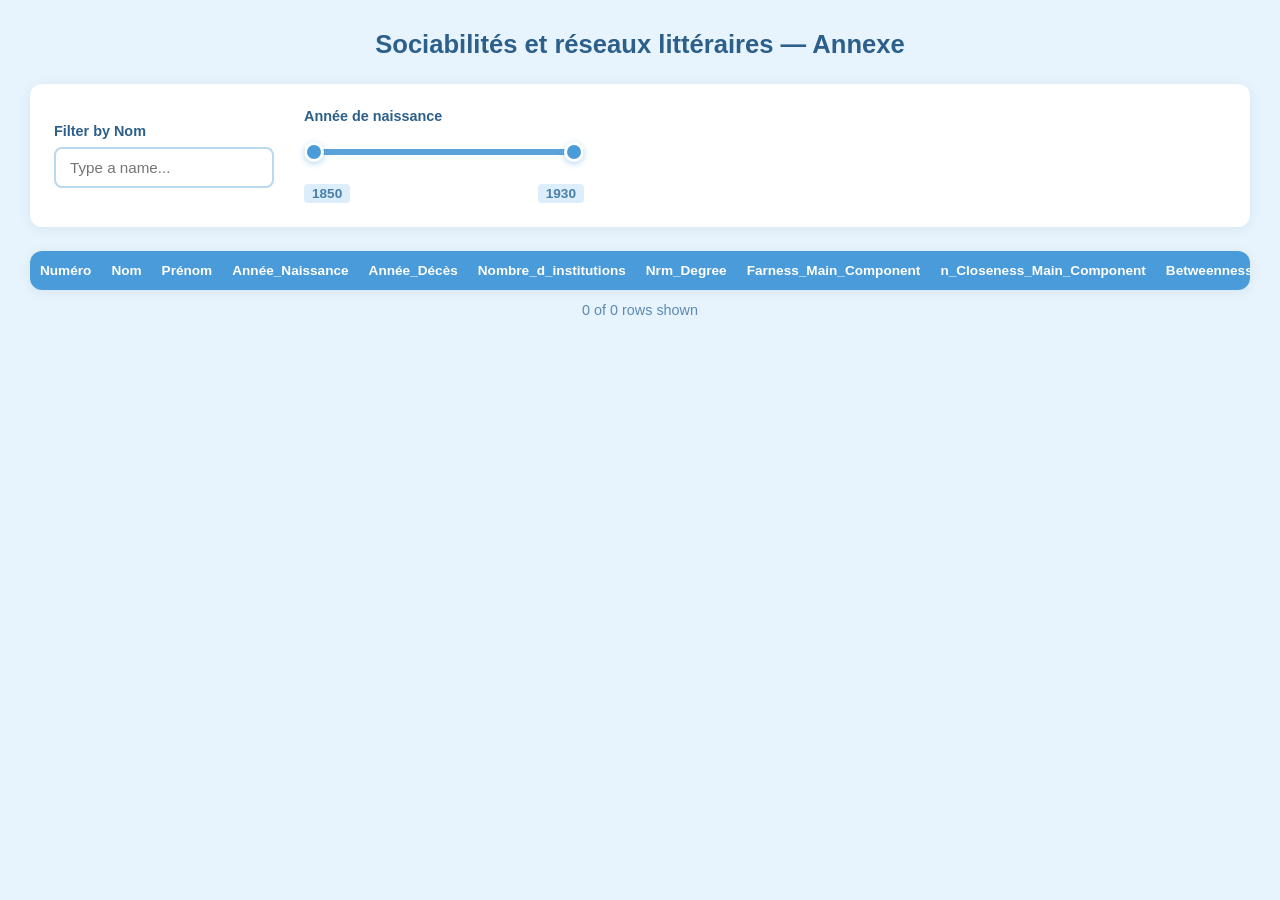
==== docs/literary_networks/belgium_literary_people.html @ 0f21ead6 "belgian authors github pages test" ====
<!DOCTYPE html>
<html lang="fr">
<head>
<meta charset="UTF-8">
<meta name="viewport" content="width=device-width, initial-scale=1">
<title>Literary Network Database</title>
<style>
* { box-sizing: border-box; margin: 0; padding: 0; }
body { font-family: 'Liberation Sans', Arial, sans-serif; background: #e8f4fd; padding: 30px; color: #1a3a5c; }
h1 { text-align: center; margin-bottom: 25px; color: #2c5f8a; font-size: 1.6em; }
.filters { background: #fff; border-radius: 12px; padding: 24px; margin-bottom: 24px; box-shadow: 0 2px 12px rgba(44,95,138,0.1); display: flex; flex-wrap: wrap; gap: 30px; align-items: center; }
.filter-group { display: flex; flex-direction: column; gap: 8px; }
.filter-group label { font-weight: bold; font-size: 0.9em; color: #2c5f8a; }
.filter-group input[type="text"] { padding: 10px 14px; border: 2px solid #b8d9f0; border-radius: 8px; font-size: 0.95em; outline: none; transition: border-color 0.2s; width: 220px; }
.filter-group input[type="text"]:focus { border-color: #5ba3d9; }
.slider-container { position: relative; width: 280px; height: 40px; }
.slider-track { position: absolute; top: 50%; transform: translateY(-50%); width: 100%; height: 6px; background: #d0e8f7; border-radius: 3px; }
.slider-range { position: absolute; top: 50%; transform: translateY(-50%); height: 6px; background: #5ba3d9; border-radius: 3px; }
.slider-container input[type="range"] { position: absolute; top: 50%; transform: translateY(-50%); width: 100%; height: 6px; -webkit-appearance: none; appearance: none; background: transparent; pointer-events: none; outline: none; margin: 0; }
.slider-container input[type="range"]::-webkit-slider-thumb { -webkit-appearance: none; appearance: none; width: 20px; height: 20px; border-radius: 50%; background: #4a9bd9; border: 3px solid #fff; box-shadow: 0 2px 6px rgba(74,155,217,0.4); cursor: pointer; pointer-events: all; position: relative; z-index: 2; }
.slider-container input[type="range"]::-moz-range-thumb { width: 20px; height: 20px; border-radius: 50%; background: #4a9bd9; border: 3px solid #fff; box-shadow: 0 2px 6px rgba(74,155,217,0.4); cursor: pointer; pointer-events: all; position: relative; z-index: 2; }
.slider-values { display: flex; justify-content: space-between; font-size: 0.85em; color: #4a7fa8; margin-top: 4px; }
.slider-values span { background: #dceefb; padding: 2px 8px; border-radius: 4px; font-weight: bold; }
.table-container { background: #fff; border-radius: 12px; overflow: auto; max-height: 70vh; box-shadow: 0 2px 12px rgba(44,95,138,0.1); }
table { width: 100%; border-collapse: collapse; font-size: 0.85em; }
thead { position: sticky; top: 0; z-index: 1; }
th { background: #4a9bd9; color: #fff; padding: 12px 10px; text-align: left; font-weight: 600; white-space: nowrap; }
td { padding: 9px 10px; border-bottom: 1px solid #e3f0fa; }
tr:nth-child(even) { background: #f0f8ff; }
tr:hover { background: #dceefb; }
.row-count { text-align: center; margin-top: 12px; font-size: 0.9em; color: #5a8ab5; }
</style>
</head>
<body>

<h1>Sociabilités et réseaux littéraires — Annexe</h1>

<div class="filters">
  <div class="filter-group">
    <label for="nameFilter">Filter by Nom</label>
    <input type="text" id="nameFilter" placeholder="Type a name...">
  </div>
  <div class="filter-group">
    <label>Année de naissance</label>
    <div class="slider-container">
      <div class="slider-track"></div>
      <div class="slider-range" id="sliderRange"></div>
      <input type="range" id="minYear" min="1850" max="1930" value="1850" step="1">
      <input type="range" id="maxYear" min="1850" max="1930" value="1930" step="1">
    </div>
    <div class="slider-values">
      <span id="minLabel">1850</span>
      <span id="maxLabel">1930</span>
    </div>
  </div>
</div>

<div class="table-container">
  <table id="dataTable">
    <thead>
      <tr>
        <th>Numéro</th>
        <th>Nom</th>
        <th>Prénom</th>
        <th>Année_Naissance</th>
        <th>Année_Décès</th>
        <th>Nombre_d_institutions</th>
        <th>Nrm_Degree</th>
        <th>Farness_Main_Component</th>
        <th>n_Closeness_Main_Component</th>
        <th>Betweenness_Main_Component</th>
        <th>n_Betweenness</th>
        <th>Bonacich_Power</th>
      </tr>
    </thead>
    <tbody id="tableBody"></tbody>
  </table>
</div>

<div class="row-count" id="rowCount"></div>

<script>
const MIN_Y = 1850, MAX_Y = 1930;
let allData = [];

const nameFilter = document.getElementById('nameFilter');
const minSlider  = document.getElementById('minYear');
const maxSlider  = document.getElementById('maxYear');
const sliderRange = document.getElementById('sliderRange');
const minLabel   = document.getElementById('minLabel');
const maxLabel   = document.getElementById('maxLabel');
const tbody      = document.getElementById('tableBody');

const esc = s => String(s ?? '').replace(/[&<>"']/g,
  c => ({'&':'&amp;','<':'&lt;','>':'&gt;','"':'&quot;',"'":'&#39;'}[c]));

// Relative URL: works on GitHub Pages project sites (/repo/) and on localhost.
fetch('person.csv')
  .then(r => {
    if (!r.ok) throw new Error('HTTP ' + r.status + ' for person.csv');
    return r.text();
  })
  .then(csv => {
    allData = parseCSV(csv);
    applyFilters();
  })
  .catch(err => {
    console.error(err);
    tbody.innerHTML = '<tr><td colspan="12" style="text-align:center;padding:20px;">Could not load person.csv (' +
      esc(err.message) + '). Make sure it is committed next to this HTML file (same case-sensitive name).</td></tr>';
  });

function parseCSV(text) {
  text = text.replace(/^\uFEFF/, '');                 // strip BOM
  const lines = text.split(/\r?\n/).filter(l => l.trim());
  if (!lines.length) return [];
  const h = lines[0];
  const delim = (h.match(/;/g) || []).length > (h.match(/,/g) || []).length ? ';' : ',';
  const data = [];
  for (let i = 1; i < lines.length; i++) {
    const v = parseCSVLine(lines[i], delim);
    if (v.length >= 12) data.push(v);
  }
  return data;
}

function parseCSVLine(line, delim) {
  const out = [];
  let cur = '', q = false;
  for (let i = 0; i < line.length; i++) {
    const ch = line[i];
    if (ch === '"') {
      if (q && line[i + 1] === '"') { cur += '"'; i++; }
      else q = !q;
    } else if (ch === delim && !q) {
      out.push(cur.trim()); cur = '';
    } else cur += ch;
  }
  out.push(cur.trim());
  return out;
}

function applyFilters() {
  const nameVal = nameFilter.value.toLowerCase();
  const lo = parseInt(minSlider.value), hi = parseInt(maxSlider.value);
  const fullRange = lo === MIN_Y && hi === MAX_Y;

  const filtered = allData.filter(row => {
    const nameMatch = !nameVal || (row[1] || '').toLowerCase().includes(nameVal);
    const birth = parseInt(row[3]);
    // At full range, keep rows with missing/out-of-range birth years
    const yearMatch = fullRange || (!isNaN(birth) && birth >= lo && birth <= hi);
    return nameMatch && yearMatch;
  });

  tbody.innerHTML = filtered.map(row =>
    '<tr>' + row.map(c => '<td>' + esc(c) + '</td>').join('') + '</tr>'
  ).join('');
  document.getElementById('rowCount').textContent =
    filtered.length + ' of ' + allData.length + ' rows shown';
}

function updateSlider() {
  let lo = parseInt(minSlider.value), hi = parseInt(maxSlider.value);
  if (lo > hi) {
    [minSlider.value, maxSlider.value] = [hi, lo];
    [lo, hi] = [hi, lo];
  }
  const range = MAX_Y - MIN_Y;
  const left = ((lo - MIN_Y) / range) * 100;
  const right = ((hi - MIN_Y) / range) * 100;
  sliderRange.style.left = left + '%';
  sliderRange.style.width = (right - left) + '%';
  minLabel.textContent = lo;
  maxLabel.textContent = hi;
  applyFilters();
}

nameFilter.addEventListener('input', applyFilters);
minSlider.addEventListener('input', updateSlider);
maxSlider.addEventListener('input', updateSlider);
updateSlider();
</script>

</body>
</html>
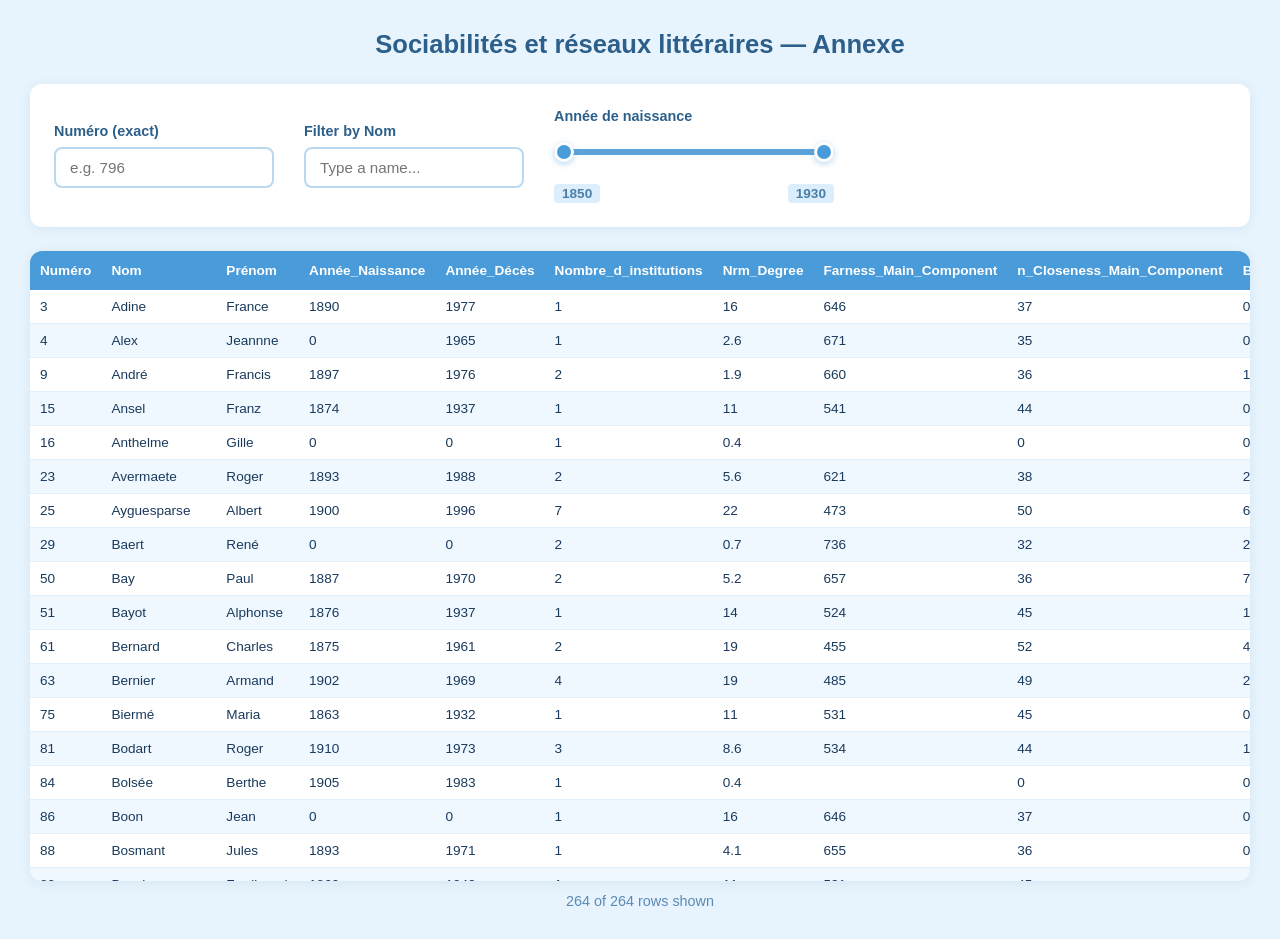
==== commit b9765bdc: "corrected by claude sonnet 5.5" ====
--- a/docs/literary_networks/belgium_literary_people.html
+++ b/docs/literary_networks/belgium_literary_people.html
@@ -29,6 +29,8 @@
 tr:nth-child(even) { background: #f0f8ff; }
 tr:hover { background: #dceefb; }
 .row-count { text-align: center; margin-top: 12px; font-size: 0.9em; color: #5a8ab5; }
+.msg { text-align: center; padding: 20px; }
+pre { text-align: left; white-space: pre-wrap; }
 </style>
 </head>
 <body>
@@ -36,6 +38,10 @@
 <h1>Sociabilités et réseaux littéraires — Annexe</h1>
 
 <div class="filters">
+    <div class="filter-group">
+    <label for="numFilter">Numéro (exact)</label>
+    <input type="text" id="numFilter" placeholder="e.g. 796" inputmode="numeric">
+  </div>
   <div class="filter-group">
     <label for="nameFilter">Filter by Nom</label>
     <input type="text" id="nameFilter" placeholder="Type a name...">
@@ -80,48 +86,73 @@
 <div class="row-count" id="rowCount"></div>
 
 <script>
+// Relative path: works on GitHub Pages and localhost when person.csv sits next to this file.
+// If the CSV stays on another server, put the full URL here (server must send CORS headers).
+const CSV_URL = 'person.csv';
+
 const MIN_Y = 1850, MAX_Y = 1930;
 let allData = [];
-
-const nameFilter = document.getElementById('nameFilter');
-const minSlider  = document.getElementById('minYear');
-const maxSlider  = document.getElementById('maxYear');
+let nameIdx = 1, birthIdx = 3;
+
+const nameFilter  = document.getElementById('nameFilter');
+const minSlider   = document.getElementById('minYear');
+const maxSlider   = document.getElementById('maxYear');
 const sliderRange = document.getElementById('sliderRange');
-const minLabel   = document.getElementById('minLabel');
-const maxLabel   = document.getElementById('maxLabel');
-const tbody      = document.getElementById('tableBody');
+const minLabel    = document.getElementById('minLabel');
+const maxLabel    = document.getElementById('maxLabel');
+const tbody       = document.getElementById('tableBody');
+const rowCount    = document.getElementById('rowCount');
+const numFilter = document.getElementById('numFilter');
+let numIdx = 0;
 
 const esc = s => String(s ?? '').replace(/[&<>"']/g,
   c => ({'&':'&amp;','<':'&lt;','>':'&gt;','"':'&quot;',"'":'&#39;'}[c]));
 
-// Relative URL: works on GitHub Pages project sites (/repo/) and on localhost.
-fetch('person.csv')
+function showMessage(html) {
+  tbody.innerHTML = '<tr><td colspan="12" class="msg">' + html + '</td></tr>';
+}
+
+fetch(CSV_URL)
   .then(r => {
-    if (!r.ok) throw new Error('HTTP ' + r.status + ' for person.csv');
+    if (!r.ok) throw new Error('HTTP ' + r.status + ' for ' + CSV_URL);
     return r.text();
   })
   .then(csv => {
     allData = parseCSV(csv);
+    if (!allData.length) {
+      showMessage('No rows parsed. First 300 characters received:<pre>' + esc(csv.slice(0, 300)) + '</pre>');
+      return;
+    }
     applyFilters();
   })
   .catch(err => {
     console.error(err);
-    tbody.innerHTML = '<tr><td colspan="12" style="text-align:center;padding:20px;">Could not load person.csv (' +
-      esc(err.message) + '). Make sure it is committed next to this HTML file (same case-sensitive name).</td></tr>';
+    showMessage('Could not load data: ' + esc(err.message) +
+      '<br>Check the file name (case-sensitive), that it is served over http(s), and CORS if it is on another domain.');
   });
 
 function parseCSV(text) {
-  text = text.replace(/^\uFEFF/, '');                 // strip BOM
+  text = text.replace(/^\uFEFF/, '');                       // strip BOM
   const lines = text.split(/\r?\n/).filter(l => l.trim());
   if (!lines.length) return [];
-  const h = lines[0];
-  const delim = (h.match(/;/g) || []).length > (h.match(/,/g) || []).length ? ';' : ',';
-  const data = [];
-  for (let i = 1; i < lines.length; i++) {
-    const v = parseCSVLine(lines[i], delim);
-    if (v.length >= 12) data.push(v);
-  }
-  return data;
+
+  const head = lines[0];
+  const count = ch => head.split(ch).length - 1;
+  const delim = ['\t', ',', ';'].sort((a, b) => count(b) - count(a))[0];
+
+  const header = parseCSVLine(head, delim).map(s => s.toLowerCase());
+  const find = (re, fallback) => {
+    const i = header.findIndex(h => re.test(h));
+    return i >= 0 ? i : fallback;
+  };
+  nameIdx  = find(/^nom$/, 1);
+  birthIdx = find(/naissance/, 3);
+  numIdx = find(/^num/, 0);
+  console.log('delimiter:', JSON.stringify(delim), '| columns:', header.length, header);
+
+  return lines.slice(1)
+    .map(l => parseCSVLine(l, delim))
+    .filter(r => r.length > 1);
 }
 
 function parseCSVLine(line, delim) {
@@ -133,8 +164,11 @@
       if (q && line[i + 1] === '"') { cur += '"'; i++; }
       else q = !q;
     } else if (ch === delim && !q) {
-      out.push(cur.trim()); cur = '';
-    } else cur += ch;
+      out.push(cur.trim());
+      cur = '';
+    } else {
+      cur += ch;
+    }
   }
   out.push(cur.trim());
   return out;
@@ -142,23 +176,25 @@
 
 function applyFilters() {
   const nameVal = nameFilter.value.toLowerCase();
+  const numVal = numFilter.value.trim();
   const lo = parseInt(minSlider.value), hi = parseInt(maxSlider.value);
   const fullRange = lo === MIN_Y && hi === MAX_Y;
 
   const filtered = allData.filter(row => {
-    const nameMatch = !nameVal || (row[1] || '').toLowerCase().includes(nameVal);
-    const birth = parseInt(row[3]);
-    // At full range, keep rows with missing/out-of-range birth years
+    const numMatch = !numVal || (row[numIdx] || '').trim() === numVal;   // identical only
+    const nameMatch = !nameVal || (row[nameIdx] || '').toLowerCase().includes(nameVal);
+    const birth = parseInt(row[birthIdx]);
     const yearMatch = fullRange || (!isNaN(birth) && birth >= lo && birth <= hi);
-    return nameMatch && yearMatch;
+    return numMatch && nameMatch && yearMatch;
   });
 
   tbody.innerHTML = filtered.map(row =>
     '<tr>' + row.map(c => '<td>' + esc(c) + '</td>').join('') + '</tr>'
   ).join('');
-  document.getElementById('rowCount').textContent =
-    filtered.length + ' of ' + allData.length + ' rows shown';
-}
+  rowCount.textContent = filtered.length + ' of ' + allData.length + ' rows shown';
+}
+
+numFilter.addEventListener('input', applyFilters);
 
 function updateSlider() {
   let lo = parseInt(minSlider.value), hi = parseInt(maxSlider.value);
@@ -167,9 +203,9 @@
     [lo, hi] = [hi, lo];
   }
   const range = MAX_Y - MIN_Y;
-  const left = ((lo - MIN_Y) / range) * 100;
+  const left  = ((lo - MIN_Y) / range) * 100;
   const right = ((hi - MIN_Y) / range) * 100;
-  sliderRange.style.left = left + '%';
+  sliderRange.style.left  = left + '%';
   sliderRange.style.width = (right - left) + '%';
   minLabel.textContent = lo;
   maxLabel.textContent = hi;
